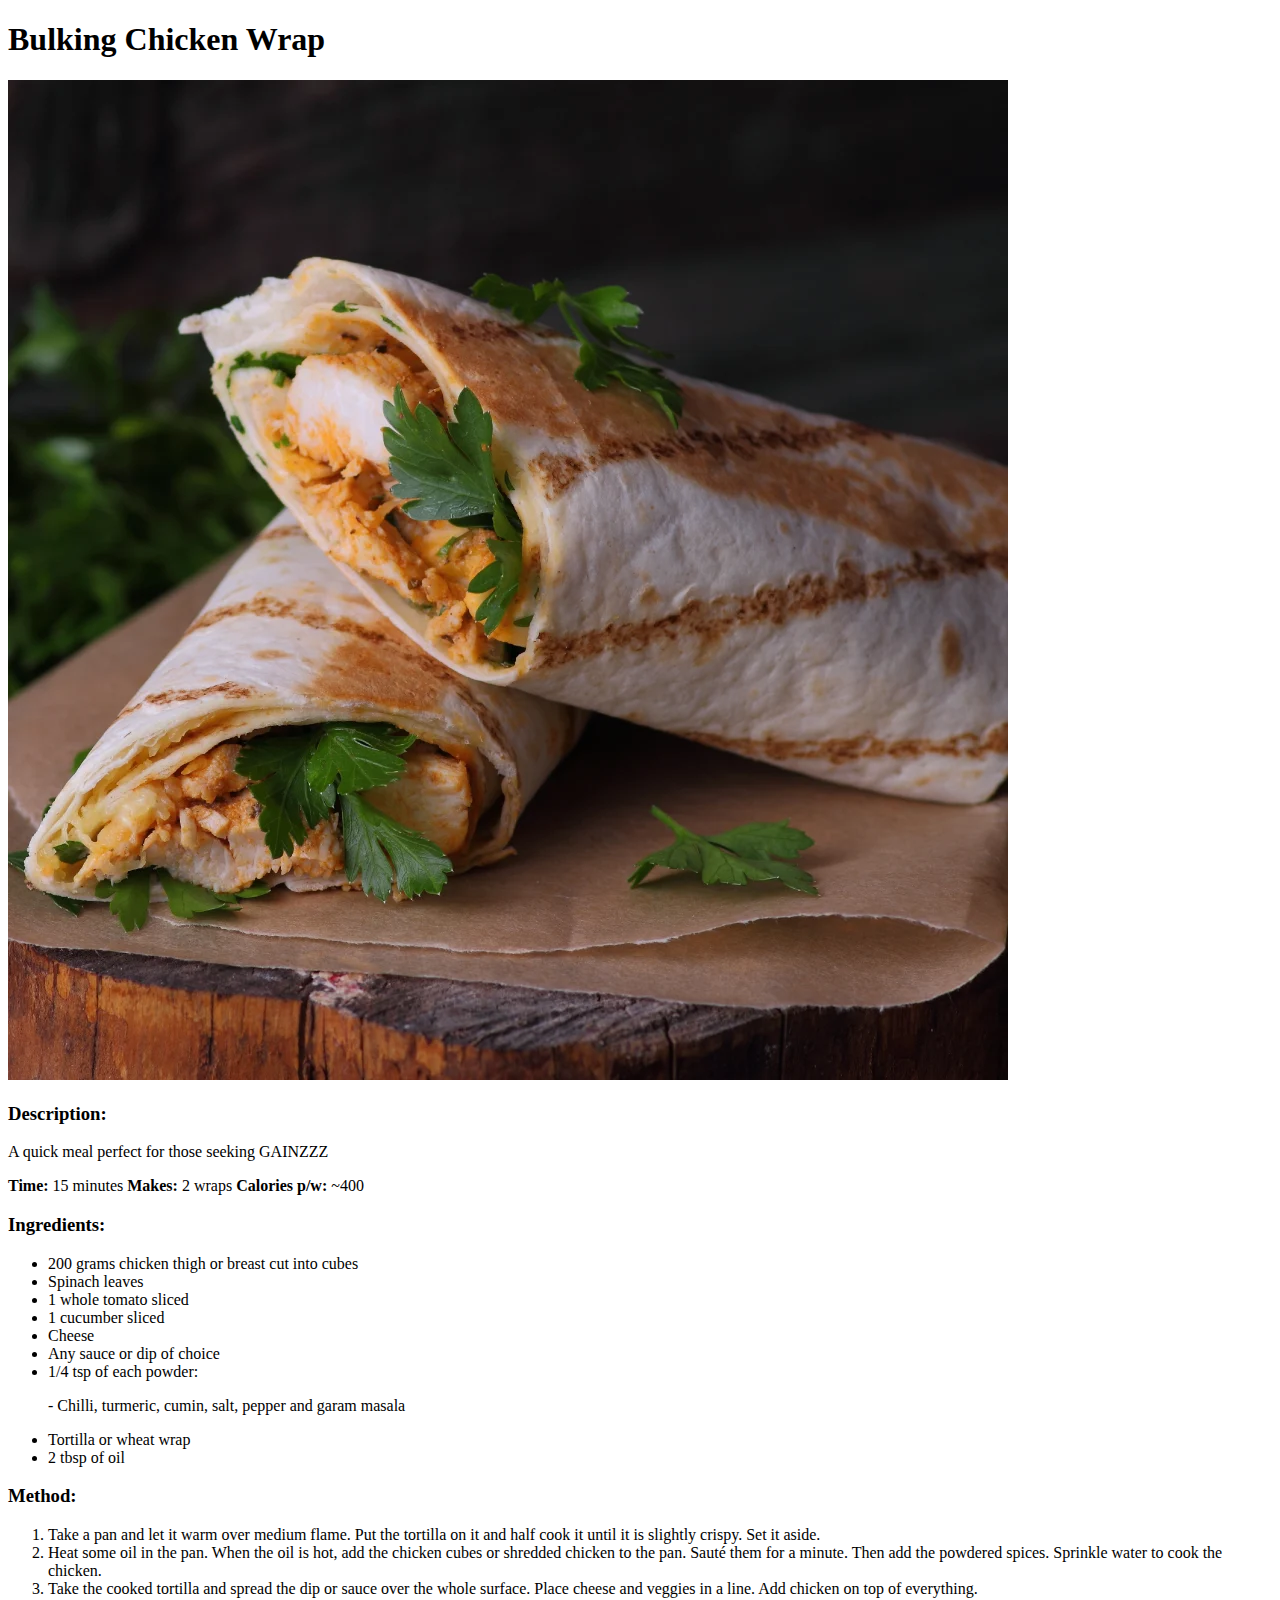
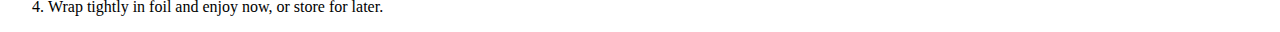
==== recipes/bulking-chicken-wrap.html @ e05c9bba "added 3 recipes and images for them" ====
<!DOCTYPE html>
<html lang="en">
    <head>
        <meta charset="UTF-8">
        <title>Bulking Chicken Wrap</title>
    </head>

    <body>
        <h1>Bulking Chicken Wrap</h1>
        <img src="../images/Chicken-Wrap.webp">
        <h3>Description:</h3>

        <p>A quick meal perfect for those seeking GAINZZZ</p>
        <p><strong>Time:</strong> 15 minutes <strong>Makes:</strong> 2 wraps <strong>Calories p/w:</strong> ~400 </p>
        <h3>Ingredients:</h3>
        <ul>
            <li>200 grams chicken thigh or breast cut into cubes</li>
            <li>Spinach leaves</li>
            <li>1 whole tomato sliced</li>
            <li>1 cucumber sliced</li>
            <li>Cheese</li>
            <li>Any sauce or dip of choice</li>
            <li>1/4 tsp of each powder:
                <p>- Chilli, turmeric, cumin, salt, pepper and garam masala</p></li>
            <li>Tortilla or wheat wrap </li>
            <li>2 tbsp of oil</li>
        </ul>
        
        <h3>Method:</h3>
        <ol>
            <li>Take a pan and let it warm over medium flame. Put the tortilla on it and half cook it until it is slightly crispy. Set it aside.</li>
            <li>Heat some oil in the pan. When the oil is hot, add the chicken cubes or shredded chicken to the pan. Sauté them for a minute. Then add the powdered spices. Sprinkle water to cook the chicken.</li>
            <li>Take the cooked tortilla and spread the dip or sauce over the whole surface. Place cheese and veggies in a line. Add chicken on top of everything.</li>
            <li>Wrap tightly in foil and enjoy now, or store for later.</li>
        </ol>

    </body>

</html>
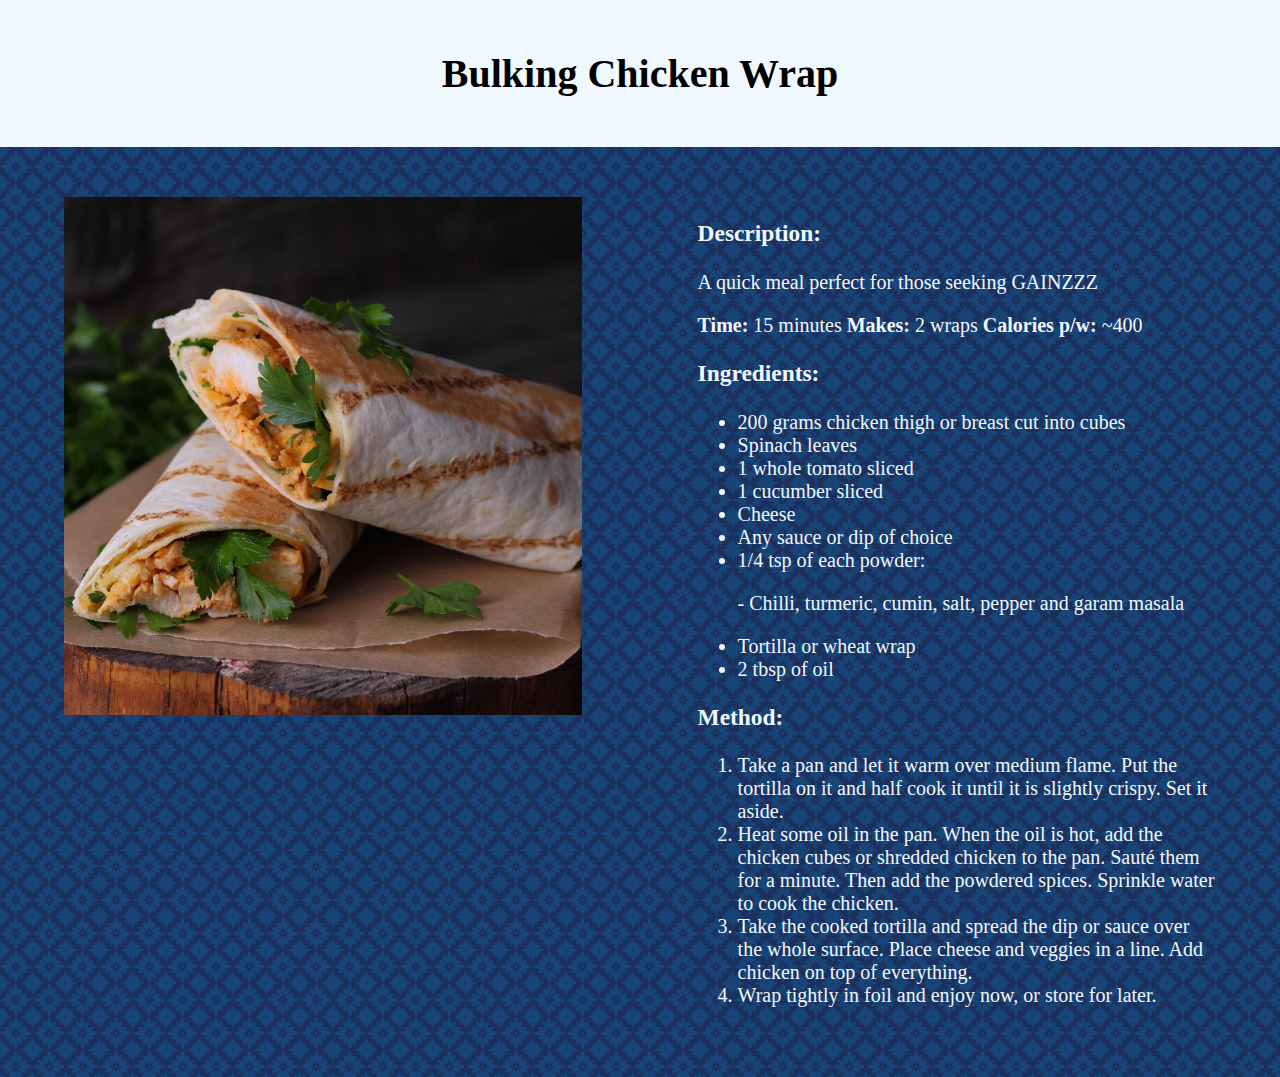
==== commit c363a544: "small updates in recipes" ====
--- a/recipes/bulking-chicken-wrap.html
+++ b/recipes/bulking-chicken-wrap.html
@@ -3,37 +3,42 @@
     <head>
         <meta charset="UTF-8">
         <title>Bulking Chicken Wrap</title>
+        <link rel="stylesheet" href="../css/styles.css">
     </head>
 
-    <body>
+    <body class="page3">
         <h1>Bulking Chicken Wrap</h1>
-        <img src="../images/Chicken-Wrap.webp">
-        <h3>Description:</h3>
-
-        <p>A quick meal perfect for those seeking GAINZZZ</p>
-        <p><strong>Time:</strong> 15 minutes <strong>Makes:</strong> 2 wraps <strong>Calories p/w:</strong> ~400 </p>
-        <h3>Ingredients:</h3>
-        <ul>
-            <li>200 grams chicken thigh or breast cut into cubes</li>
-            <li>Spinach leaves</li>
-            <li>1 whole tomato sliced</li>
-            <li>1 cucumber sliced</li>
-            <li>Cheese</li>
-            <li>Any sauce or dip of choice</li>
-            <li>1/4 tsp of each powder:
-                <p>- Chilli, turmeric, cumin, salt, pepper and garam masala</p></li>
-            <li>Tortilla or wheat wrap </li>
-            <li>2 tbsp of oil</li>
-        </ul>
-        
-        <h3>Method:</h3>
-        <ol>
-            <li>Take a pan and let it warm over medium flame. Put the tortilla on it and half cook it until it is slightly crispy. Set it aside.</li>
-            <li>Heat some oil in the pan. When the oil is hot, add the chicken cubes or shredded chicken to the pan. Sauté them for a minute. Then add the powdered spices. Sprinkle water to cook the chicken.</li>
-            <li>Take the cooked tortilla and spread the dip or sauce over the whole surface. Place cheese and veggies in a line. Add chicken on top of everything.</li>
-            <li>Wrap tightly in foil and enjoy now, or store for later.</li>
-        </ol>
-
+        <div class="container">
+            <section>
+                <img src="../images/Chicken-Wrap.webp">
+            </section>
+            
+            <aside>
+                <h3>Description:</h3>
+                <p>A quick meal perfect for those seeking GAINZZZ</p>
+                <p><strong>Time:</strong> 15 minutes <strong>Makes:</strong> 2 wraps <strong>Calories p/w:</strong> ~400 </p>
+                <h3>Ingredients:</h3>
+                <ul>
+                    <li>200 grams chicken thigh or breast cut into cubes</li>
+                    <li>Spinach leaves</li>
+                    <li>1 whole tomato sliced</li>
+                    <li>1 cucumber sliced</li>
+                    <li>Cheese</li>
+                    <li>Any sauce or dip of choice</li>
+                    <li>1/4 tsp of each powder:
+                        <p>- Chilli, turmeric, cumin, salt, pepper and garam masala</p></li>
+                    <li>Tortilla or wheat wrap </li>
+                    <li>2 tbsp of oil</li>
+                </ul>
+                
+                <h3>Method:</h3>
+                <ol>
+                    <li>Take a pan and let it warm over medium flame. Put the tortilla on it and half cook it until it is slightly crispy. Set it aside.</li>
+                    <li>Heat some oil in the pan. When the oil is hot, add the chicken cubes or shredded chicken to the pan. Sauté them for a minute. Then add the powdered spices. Sprinkle water to cook the chicken.</li>
+                    <li>Take the cooked tortilla and spread the dip or sauce over the whole surface. Place cheese and veggies in a line. Add chicken on top of everything.</li>
+                    <li>Wrap tightly in foil and enjoy now, or store for later.</li>
+                </ol>
+            </aside>
+        </div>
     </body>
-
 </html>--- a/css/styles.css
+++ b/css/styles.css
@@ -0,0 +1,54 @@
+body {
+    background-image: url(../images/moroccan-flower-dark.webp);
+    font-family: "Palatino Linotype", Palatino, Palladio, "URW Palladio L", "Book Antiqua", Baskerville, "Bookman Old Style", "Bitstream Charter", "Nimbus Roman No9 L", Garamond, "Apple Garamond", "ITC Garamond Narrow", "New Century Schoolbook", "Century Schoolbook", "Century Schoolbook L", Georgia, serif;
+    font-size: 20px;
+    margin: 0;
+    color: aliceblue;
+}
+/* this is a css comment */
+h1 {
+    background-color: aliceblue;
+    color: black;
+    padding: 50px;
+    margin: 0;
+    margin-bottom: 50px;
+    text-align: center;
+}
+.index a {
+    color: white;
+}
+
+.index a:visited {
+    color: gray;
+}
+
+.index a:hover {
+    color: greenyellow;
+}
+
+.container {
+    width: 90%;
+    margin: 0 auto;
+}
+
+section{
+    float: left;
+    width: 45%;
+    margin-bottom: 50px;
+}
+
+aside{
+    float: right;
+    width: 45%;
+    margin-bottom: 50px;
+}
+
+.page2 img {
+    width: 100%;
+    height: auto;
+}
+
+.page3 img {
+    width: 100%;
+    height: auto;
+}